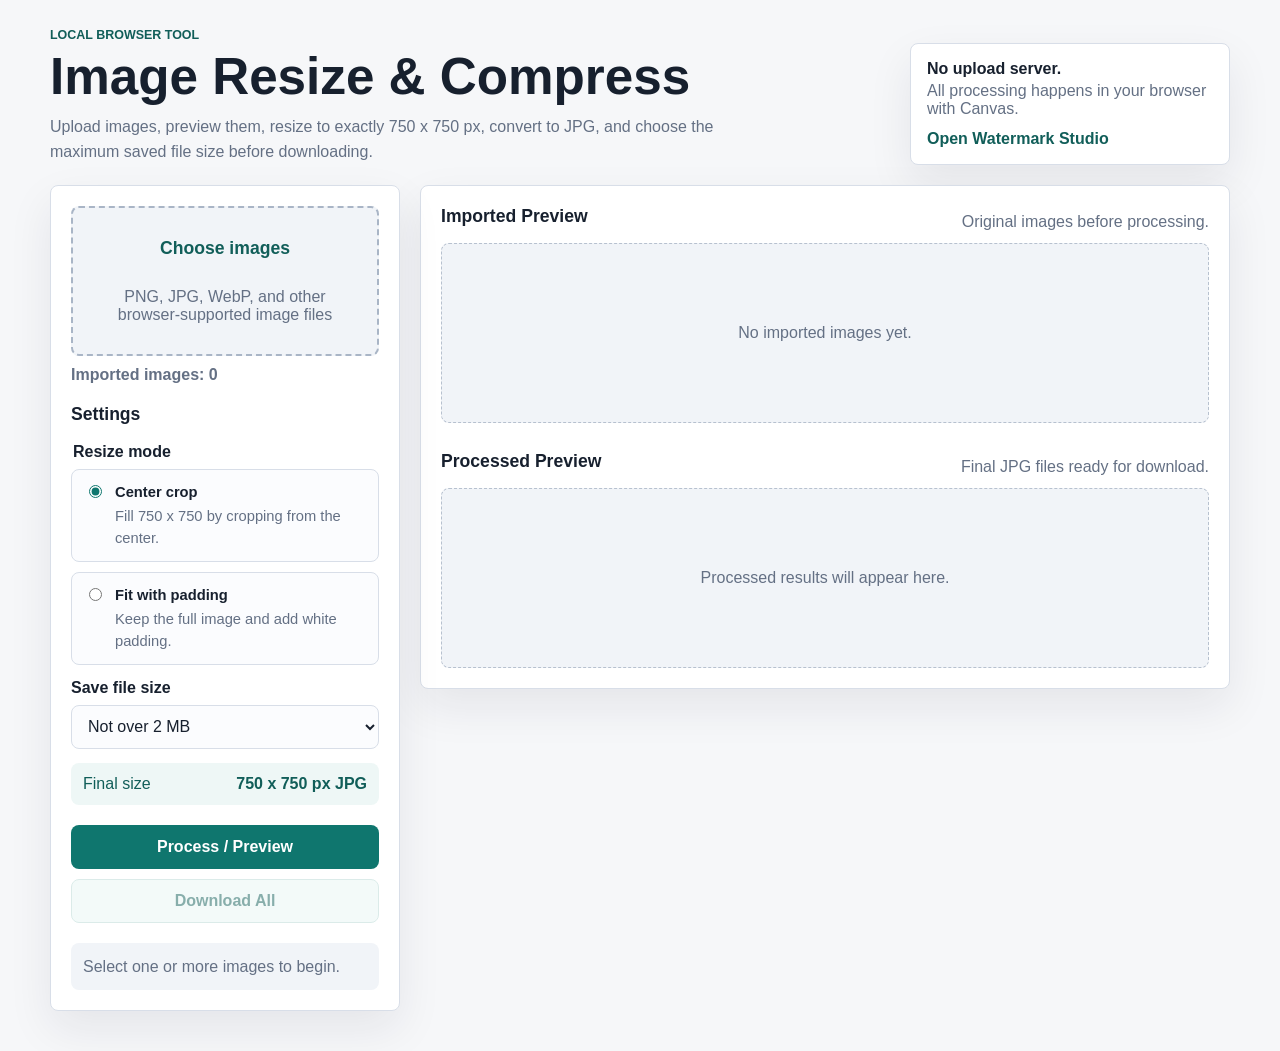
==== image-resizer/index.html @ e672ca7f "Restore watermark app and add resizer route" ====
<!DOCTYPE html>
<html lang="en">
<head>
  <meta charset="UTF-8">
  <meta name="viewport" content="width=device-width, initial-scale=1.0">
  <title>Image Resize & Compress</title>
  <link rel="stylesheet" href="styles.css">
</head>
<body>
  <main class="app-shell">
    <header class="app-header">
      <div>
        <p class="eyebrow">Local browser tool</p>
        <h1>Image Resize & Compress</h1>
        <p class="intro">Upload images, preview them, resize to exactly 750 x 750 px, convert to JPG, and choose the maximum saved file size before downloading.</p>
      </div>
      <div class="privacy-note">
        <strong>No upload server.</strong>
        <span>All processing happens in your browser with Canvas.</span>
        <a class="header-link" href="../">Open Watermark Studio</a>
      </div>
    </header>

    <section class="tool-layout">
      <aside class="panel controls-panel">
        <section class="upload-area" aria-labelledby="uploadTitle">
          <label class="upload-zone" for="imageInput">
            <input id="imageInput" type="file" accept="image/*" multiple>
            <span id="uploadTitle" class="upload-title">Choose images</span>
            <span class="upload-subtitle">PNG, JPG, WebP, and other browser-supported image files</span>
          </label>
          <p id="imageCount" class="image-count">Imported images: 0</p>
        </section>

        <section class="settings-panel" aria-labelledby="settingsTitle">
          <h2 id="settingsTitle">Settings</h2>
          <fieldset class="mode-fieldset">
            <legend>Resize mode</legend>
            <label class="radio-card">
              <input type="radio" name="resizeMode" value="cover" checked>
              <span>
                <strong>Center crop</strong>
                Fill 750 x 750 by cropping from the center.
              </span>
            </label>
            <label class="radio-card">
              <input type="radio" name="resizeMode" value="contain">
              <span>
                <strong>Fit with padding</strong>
                Keep the full image and add white padding.
              </span>
            </label>
          </fieldset>

          <label class="select-field" for="fileSizeLimit">
            <span>Save file size</span>
            <select id="fileSizeLimit">
              <option value="2mb">Not over 2 MB</option>
              <option value="5mb">Not over 5 MB (actual max 4.5 MB)</option>
            </select>
          </label>

          <div class="fixed-output">
            <span>Final size</span>
            <strong>750 x 750 px JPG</strong>
          </div>
        </section>

        <div class="action-row">
          <button id="processButton" class="primary-button" type="button">Process / Preview</button>
          <button id="downloadAllButton" class="secondary-button" type="button" disabled>Download All</button>
        </div>

        <p id="statusText" class="status-text" role="status">Select one or more images to begin.</p>
      </aside>

      <section class="panel previews-panel">
        <div class="section-heading">
          <h2>Imported Preview</h2>
          <p>Original images before processing.</p>
        </div>
        <div id="originalGrid" class="preview-grid empty-grid">
          <div class="empty-state">No imported images yet.</div>
        </div>

        <div class="section-heading processed-heading">
          <h2>Processed Preview</h2>
          <p>Final JPG files ready for download.</p>
        </div>
        <div id="processedGrid" class="preview-grid empty-grid">
          <div class="empty-state">Processed results will appear here.</div>
        </div>
      </section>
    </section>
  </main>

  <template id="originalCardTemplate">
    <article class="image-card">
      <div class="image-frame">
        <img alt="">
      </div>
      <div class="card-body">
        <h3 class="file-name"></h3>
        <p class="file-meta"></p>
      </div>
    </article>
  </template>

  <template id="processedCardTemplate">
    <article class="image-card processed-card">
      <div class="image-frame">
        <img alt="">
      </div>
      <div class="card-body">
        <h3 class="file-name"></h3>
        <dl class="details-list">
          <div>
            <dt>Original size</dt>
            <dd class="original-size"></dd>
          </div>
          <div>
            <dt>Final size</dt>
            <dd class="final-size"></dd>
          </div>
          <div>
            <dt>Dimensions</dt>
            <dd class="dimensions"></dd>
          </div>
          <div>
            <dt>Limit</dt>
            <dd class="file-limit"></dd>
          </div>
        </dl>
        <p class="result-message"></p>
        <button class="download-button" type="button">Download</button>
      </div>
    </article>
  </template>

  <script src="app.js"></script>
</body>
</html>
---- image-resizer/styles.css ----
:root {
  color-scheme: light;
  --bg: #f6f7f9;
  --surface: #ffffff;
  --surface-soft: #f1f4f8;
  --border: #d8dee8;
  --text: #17202e;
  --muted: #647084;
  --brand: #0f766e;
  --brand-dark: #115e59;
  --danger: #b42318;
  --success: #087443;
  --shadow: 0 18px 45px rgba(20, 31, 47, 0.08);
  --radius: 8px;
}

* {
  box-sizing: border-box;
}

body {
  margin: 0;
  min-height: 100vh;
  font-family: Arial, Helvetica, sans-serif;
  color: var(--text);
  background: var(--bg);
}

button,
input,
select {
  font: inherit;
}

.app-shell {
  width: min(1180px, calc(100% - 32px));
  margin: 0 auto;
  padding: 28px 0 40px;
}

.app-header {
  display: grid;
  grid-template-columns: minmax(0, 1fr) minmax(240px, 320px);
  gap: 20px;
  align-items: end;
  margin-bottom: 20px;
}

.eyebrow {
  margin: 0 0 8px;
  color: var(--brand-dark);
  font-size: 0.78rem;
  font-weight: 700;
  text-transform: uppercase;
  letter-spacing: 0;
}

h1,
h2,
h3,
p {
  margin-top: 0;
}

h1 {
  margin-bottom: 10px;
  font-size: clamp(2rem, 4vw, 3.4rem);
  line-height: 1.05;
}

.intro {
  max-width: 720px;
  margin-bottom: 0;
  color: var(--muted);
  font-size: 1rem;
  line-height: 1.6;
}

.privacy-note {
  display: grid;
  gap: 4px;
  padding: 16px;
  border: 1px solid var(--border);
  border-radius: var(--radius);
  background: var(--surface);
  color: var(--muted);
  box-shadow: var(--shadow);
}

.privacy-note strong {
  color: var(--text);
}

.header-link {
  display: inline-flex;
  width: fit-content;
  margin-top: 8px;
  color: var(--brand-dark);
  font-weight: 700;
  text-decoration: none;
}

.header-link:hover {
  text-decoration: underline;
}

.tool-layout {
  display: grid;
  grid-template-columns: minmax(280px, 350px) minmax(0, 1fr);
  gap: 20px;
  align-items: start;
}

.panel {
  border: 1px solid var(--border);
  border-radius: var(--radius);
  background: var(--surface);
  box-shadow: var(--shadow);
}

.controls-panel {
  display: grid;
  gap: 20px;
  padding: 20px;
  position: sticky;
  top: 16px;
}

.previews-panel {
  padding: 20px;
}

.upload-zone {
  display: grid;
  gap: 8px;
  min-height: 150px;
  place-items: center;
  padding: 20px;
  border: 2px dashed #a9b5c6;
  border-radius: var(--radius);
  background: var(--surface-soft);
  text-align: center;
  cursor: pointer;
  transition: border-color 160ms ease, background 160ms ease;
}

.upload-zone:hover,
.upload-zone.is-dragging {
  border-color: var(--brand);
  background: #e8f5f3;
}

.upload-zone input {
  display: none;
}

.upload-title {
  color: var(--brand-dark);
  font-size: 1.1rem;
  font-weight: 700;
}

.upload-subtitle,
.image-count,
.status-text,
.section-heading p,
.file-meta,
.details-list,
.result-message {
  color: var(--muted);
}

.image-count {
  margin: 10px 0 0;
  font-weight: 700;
}

.settings-panel {
  display: grid;
  gap: 14px;
}

.settings-panel h2,
.section-heading h2 {
  margin-bottom: 4px;
  font-size: 1.1rem;
}

.mode-fieldset {
  display: grid;
  gap: 10px;
  padding: 0;
  margin: 0;
  border: 0;
}

.mode-fieldset legend {
  margin-bottom: 8px;
  font-weight: 700;
}

.select-field {
  display: grid;
  gap: 8px;
}

.select-field span {
  font-weight: 700;
}

.select-field select {
  width: 100%;
  min-height: 44px;
  padding: 10px 12px;
  border: 1px solid var(--border);
  border-radius: var(--radius);
  background: #fbfcfe;
  color: var(--text);
}

.radio-card {
  display: grid;
  grid-template-columns: auto 1fr;
  gap: 10px;
  align-items: start;
  padding: 12px;
  border: 1px solid var(--border);
  border-radius: var(--radius);
  background: #fbfcfe;
  cursor: pointer;
}

.radio-card input {
  margin-top: 3px;
  accent-color: var(--brand);
}

.radio-card span {
  display: grid;
  gap: 3px;
  color: var(--muted);
  font-size: 0.92rem;
  line-height: 1.45;
}

.radio-card strong {
  color: var(--text);
}

.fixed-output {
  display: flex;
  justify-content: space-between;
  gap: 12px;
  padding: 12px;
  border-radius: var(--radius);
  background: #eef7f6;
  color: var(--brand-dark);
}

.action-row {
  display: grid;
  gap: 10px;
}

.primary-button,
.secondary-button,
.download-button {
  min-height: 44px;
  border: 0;
  border-radius: var(--radius);
  font-weight: 700;
  cursor: pointer;
  transition: transform 160ms ease, opacity 160ms ease, background 160ms ease;
}

.primary-button {
  background: var(--brand);
  color: #ffffff;
}

.secondary-button,
.download-button {
  border: 1px solid #b7d8d4;
  background: #e8f5f3;
  color: var(--brand-dark);
}

.download-button {
  width: 100%;
  margin-top: 8px;
}

.primary-button:hover,
.secondary-button:hover,
.download-button:hover {
  transform: translateY(-1px);
}

.primary-button:disabled,
.secondary-button:disabled,
.download-button:disabled {
  opacity: 0.5;
  cursor: not-allowed;
  transform: none;
}

.status-text {
  min-height: 44px;
  margin: 0;
  padding: 12px;
  border-radius: var(--radius);
  background: var(--surface-soft);
  line-height: 1.45;
}

.status-text.is-error {
  color: var(--danger);
  background: #fff0ee;
}

.status-text.is-success {
  color: var(--success);
  background: #ecfdf3;
}

.section-heading {
  display: flex;
  align-items: end;
  justify-content: space-between;
  gap: 16px;
  margin-bottom: 12px;
}

.section-heading p {
  margin-bottom: 0;
  text-align: right;
}

.processed-heading {
  margin-top: 28px;
}

.preview-grid {
  display: grid;
  grid-template-columns: repeat(auto-fill, minmax(220px, 1fr));
  gap: 16px;
}

.empty-grid {
  display: block;
}

.empty-state {
  display: grid;
  min-height: 180px;
  place-items: center;
  border: 1px dashed #b7c1cf;
  border-radius: var(--radius);
  background: var(--surface-soft);
  color: var(--muted);
  text-align: center;
  padding: 18px;
}

.image-card {
  overflow: hidden;
  border: 1px solid var(--border);
  border-radius: var(--radius);
  background: #ffffff;
}

.image-frame {
  display: grid;
  aspect-ratio: 1 / 1;
  place-items: center;
  overflow: hidden;
  background:
    linear-gradient(45deg, #eef1f5 25%, transparent 25%),
    linear-gradient(-45deg, #eef1f5 25%, transparent 25%),
    linear-gradient(45deg, transparent 75%, #eef1f5 75%),
    linear-gradient(-45deg, transparent 75%, #eef1f5 75%),
    #ffffff;
  background-position: 0 0, 0 10px, 10px -10px, -10px 0;
  background-size: 20px 20px;
}

.image-frame img {
  display: block;
  width: 100%;
  height: 100%;
  object-fit: contain;
}

.processed-card .image-frame img {
  object-fit: cover;
}

.card-body {
  display: grid;
  gap: 8px;
  padding: 14px;
}

.file-name {
  margin-bottom: 0;
  font-size: 1rem;
  line-height: 1.35;
  overflow-wrap: anywhere;
}

.file-meta,
.result-message {
  margin-bottom: 0;
  font-size: 0.9rem;
  line-height: 1.45;
}

.details-list {
  display: grid;
  gap: 6px;
  margin: 0;
  font-size: 0.9rem;
}

.details-list div {
  display: flex;
  justify-content: space-between;
  gap: 12px;
}

.details-list dt {
  font-weight: 700;
  color: var(--text);
}

.details-list dd {
  margin: 0;
  text-align: right;
}

.result-message.is-error {
  color: var(--danger);
}

.result-message.is-success {
  color: var(--success);
}

@media (max-width: 900px) {
  .app-header,
  .tool-layout {
    grid-template-columns: 1fr;
  }

  .controls-panel {
    position: static;
  }
}

@media (max-width: 560px) {
  .app-shell {
    width: min(100% - 20px, 1180px);
    padding-top: 18px;
  }

  .panel,
  .controls-panel,
  .previews-panel {
    padding: 16px;
  }

  .section-heading {
    display: block;
  }

  .section-heading p {
    text-align: left;
  }

  .preview-grid {
    grid-template-columns: 1fr;
  }

  .fixed-output,
  .details-list div {
    display: grid;
  }

  .details-list dd {
    text-align: left;
  }
}
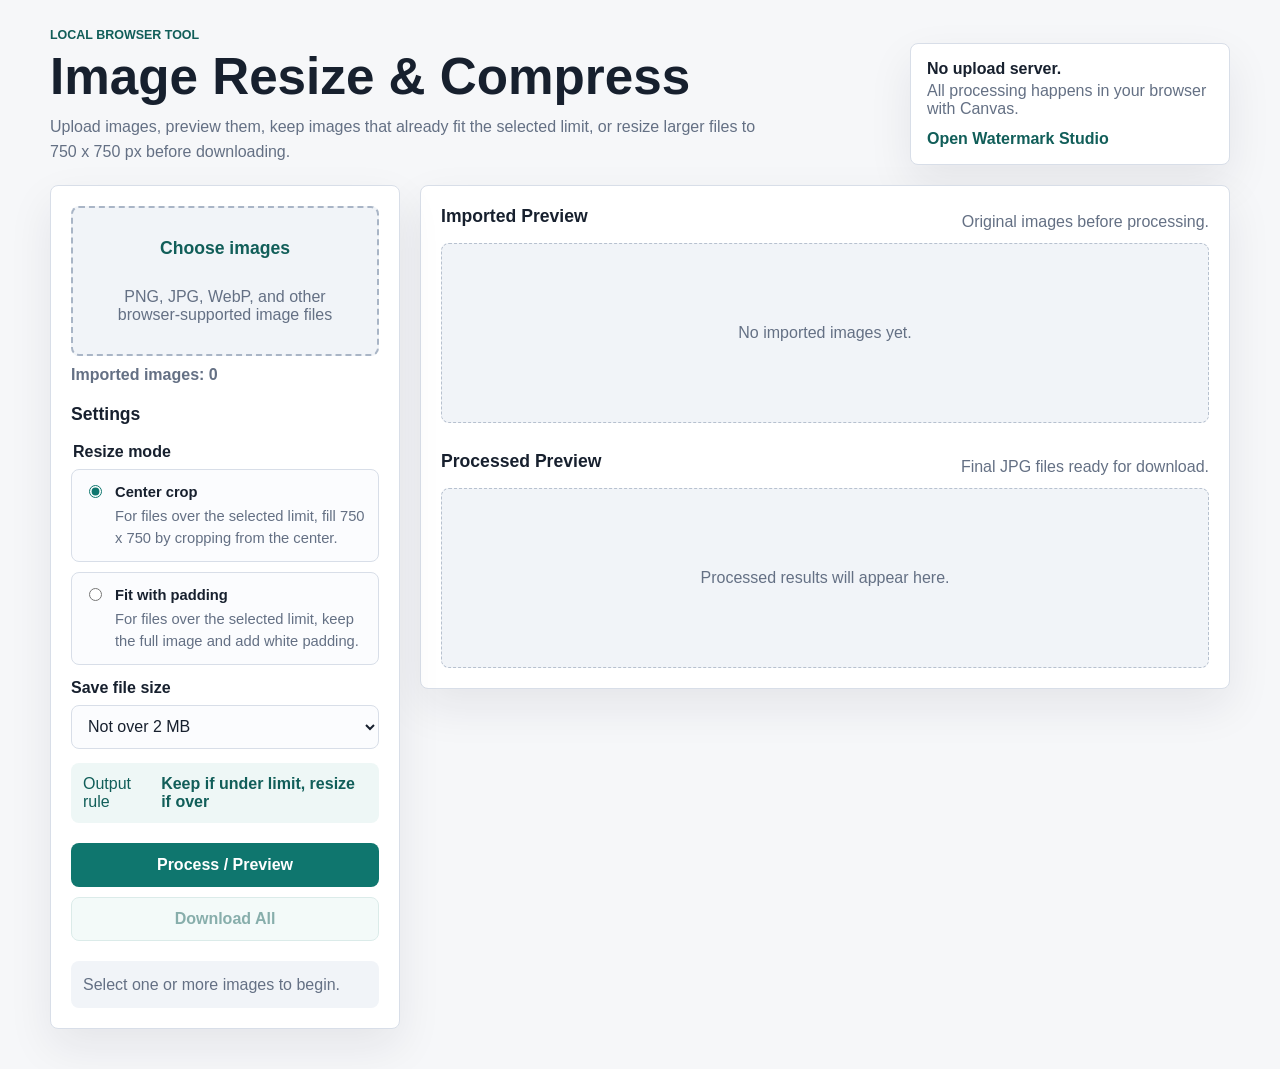
==== commit 6ccae347: "Preserve images already under size limit" ====
--- a/image-resizer/index.html
+++ b/image-resizer/index.html
@@ -12,7 +12,7 @@
       <div>
         <p class="eyebrow">Local browser tool</p>
         <h1>Image Resize & Compress</h1>
-        <p class="intro">Upload images, preview them, resize to exactly 750 x 750 px, convert to JPG, and choose the maximum saved file size before downloading.</p>
+        <p class="intro">Upload images, preview them, keep images that already fit the selected limit, or resize larger files to 750 x 750 px before downloading.</p>
       </div>
       <div class="privacy-note">
         <strong>No upload server.</strong>
@@ -40,14 +40,14 @@
               <input type="radio" name="resizeMode" value="cover" checked>
               <span>
                 <strong>Center crop</strong>
-                Fill 750 x 750 by cropping from the center.
+                For files over the selected limit, fill 750 x 750 by cropping from the center.
               </span>
             </label>
             <label class="radio-card">
               <input type="radio" name="resizeMode" value="contain">
               <span>
                 <strong>Fit with padding</strong>
-                Keep the full image and add white padding.
+                For files over the selected limit, keep the full image and add white padding.
               </span>
             </label>
           </fieldset>
@@ -61,8 +61,8 @@
           </label>
 
           <div class="fixed-output">
-            <span>Final size</span>
-            <strong>750 x 750 px JPG</strong>
+            <span>Output rule</span>
+            <strong>Keep if under limit, resize if over</strong>
           </div>
         </section>
 
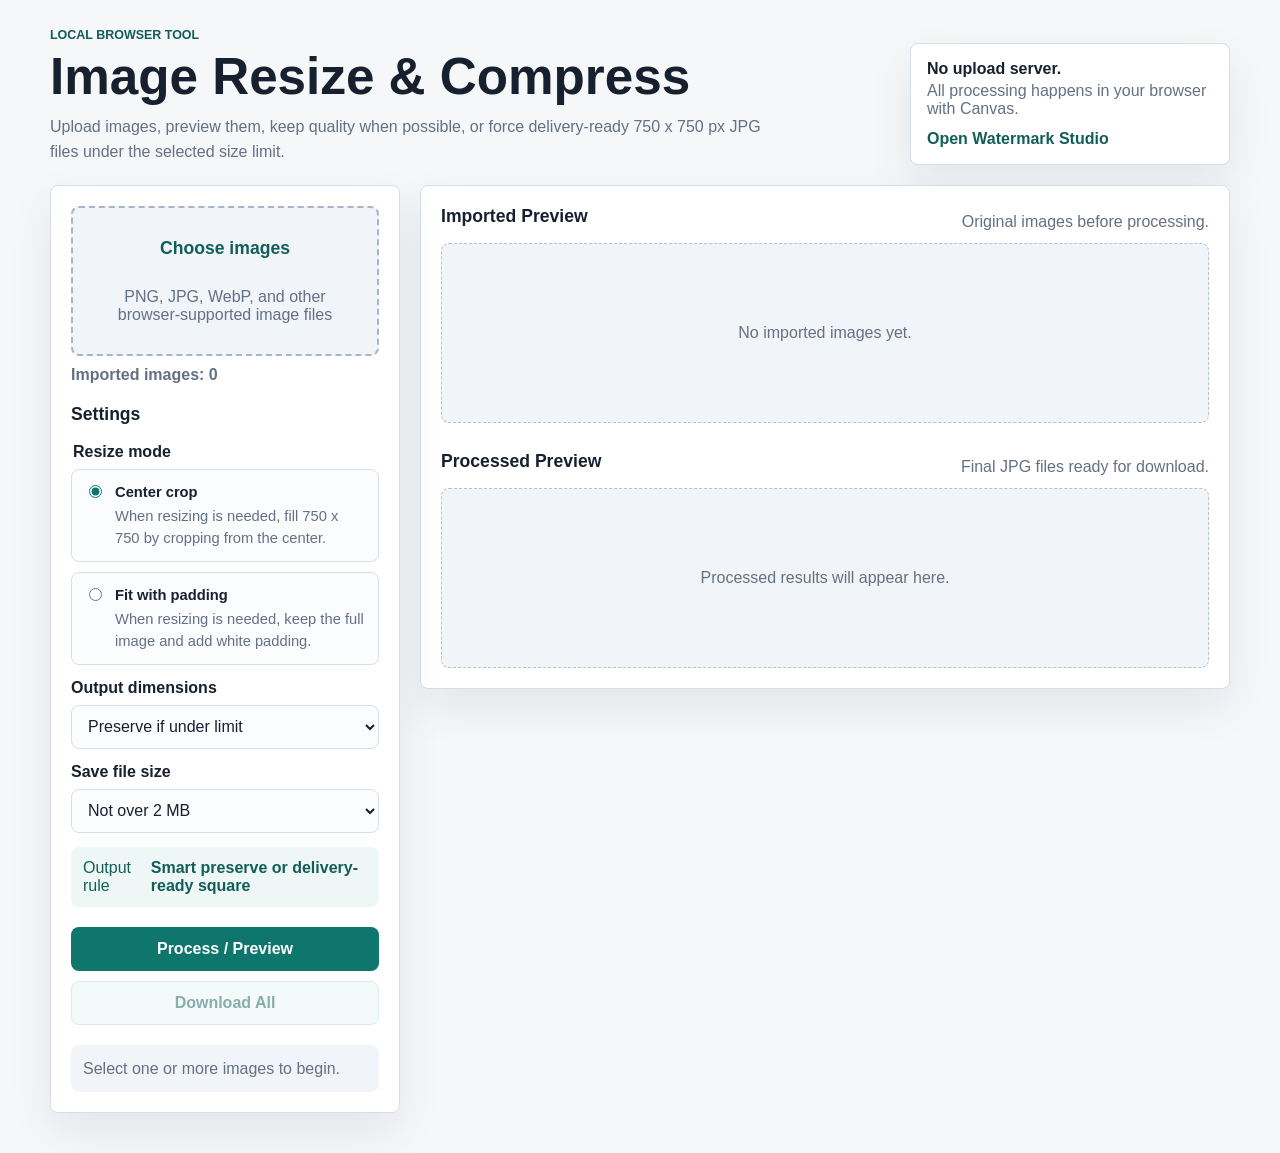
==== commit 55561f5e: "Add delivery-ready output mode" ====
--- a/image-resizer/index.html
+++ b/image-resizer/index.html
@@ -12,7 +12,7 @@
       <div>
         <p class="eyebrow">Local browser tool</p>
         <h1>Image Resize & Compress</h1>
-        <p class="intro">Upload images, preview them, keep images that already fit the selected limit, or resize larger files to 750 x 750 px before downloading.</p>
+        <p class="intro">Upload images, preview them, keep quality when possible, or force delivery-ready 750 x 750 px JPG files under the selected size limit.</p>
       </div>
       <div class="privacy-note">
         <strong>No upload server.</strong>
@@ -40,17 +40,25 @@
               <input type="radio" name="resizeMode" value="cover" checked>
               <span>
                 <strong>Center crop</strong>
-                For files over the selected limit, fill 750 x 750 by cropping from the center.
+                When resizing is needed, fill 750 x 750 by cropping from the center.
               </span>
             </label>
             <label class="radio-card">
               <input type="radio" name="resizeMode" value="contain">
               <span>
                 <strong>Fit with padding</strong>
-                For files over the selected limit, keep the full image and add white padding.
+                When resizing is needed, keep the full image and add white padding.
               </span>
             </label>
           </fieldset>
+
+          <label class="select-field" for="outputMode">
+            <span>Output dimensions</span>
+            <select id="outputMode">
+              <option value="smart">Preserve if under limit</option>
+              <option value="delivery">Force 750 x 750 for delivery apps</option>
+            </select>
+          </label>
 
           <label class="select-field" for="fileSizeLimit">
             <span>Save file size</span>
@@ -62,7 +70,7 @@
 
           <div class="fixed-output">
             <span>Output rule</span>
-            <strong>Keep if under limit, resize if over</strong>
+            <strong>Smart preserve or delivery-ready square</strong>
           </div>
         </section>
 
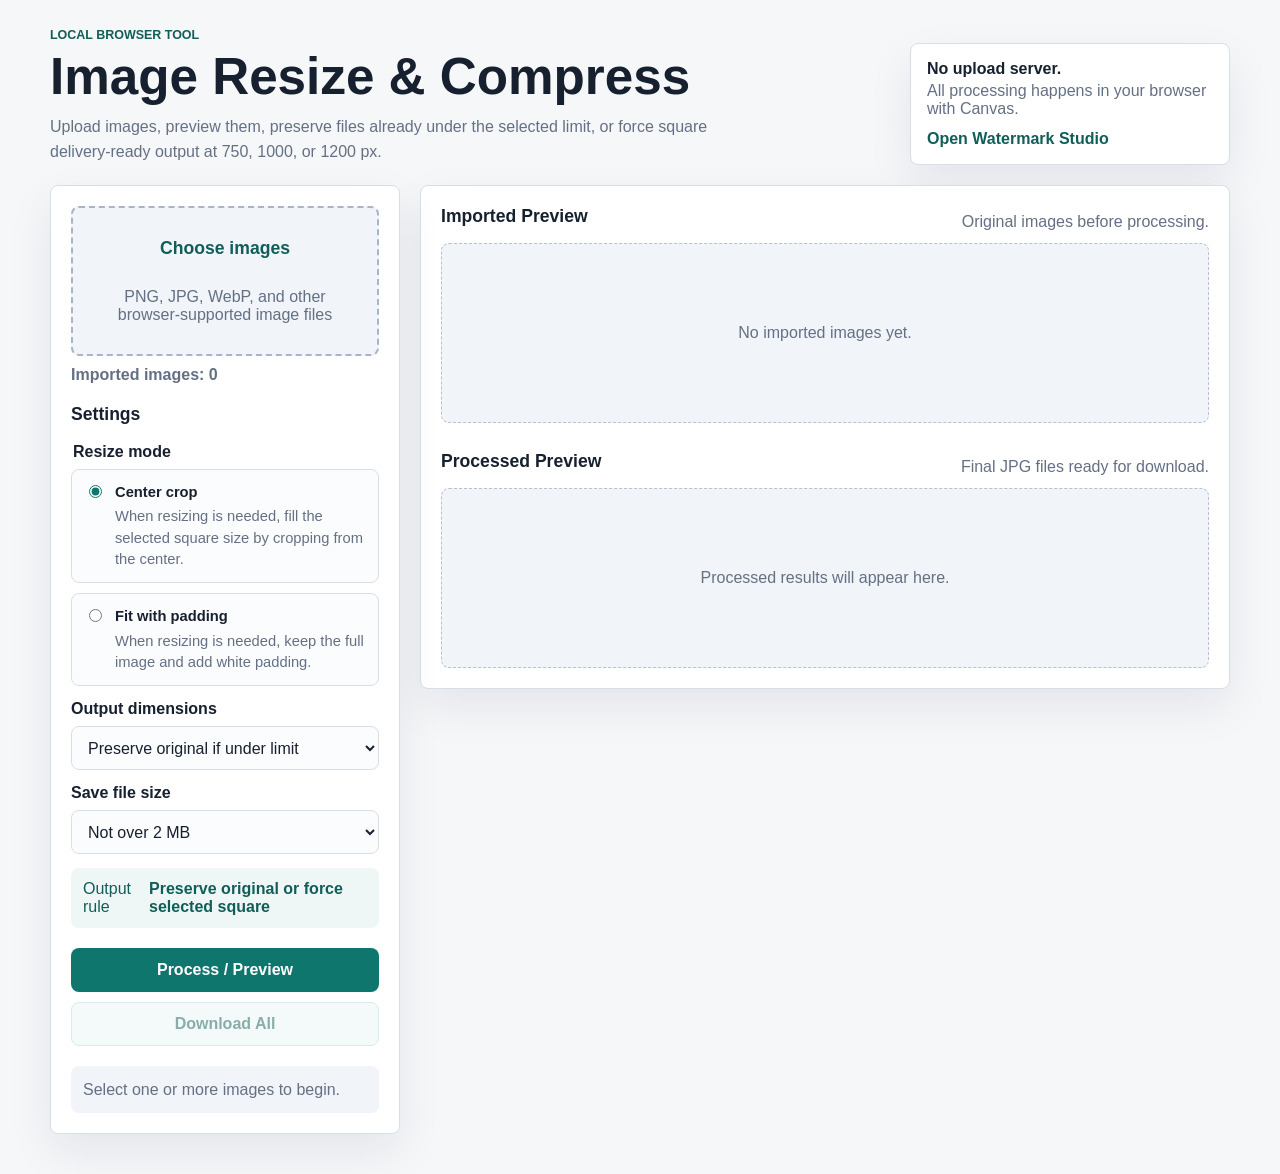
==== commit 0998ee5d: "Add selectable square output sizes" ====
--- a/image-resizer/index.html
+++ b/image-resizer/index.html
@@ -4,7 +4,7 @@
   <meta charset="UTF-8">
   <meta name="viewport" content="width=device-width, initial-scale=1.0">
   <title>Image Resize & Compress</title>
-  <link rel="stylesheet" href="styles.css">
+  <link rel="stylesheet" href="/image-resizer/styles.css">
 </head>
 <body>
   <main class="app-shell">
@@ -12,12 +12,12 @@
       <div>
         <p class="eyebrow">Local browser tool</p>
         <h1>Image Resize & Compress</h1>
-        <p class="intro">Upload images, preview them, keep quality when possible, or force delivery-ready 750 x 750 px JPG files under the selected size limit.</p>
+        <p class="intro">Upload images, preview them, preserve files already under the selected limit, or force square delivery-ready output at 750, 1000, or 1200 px.</p>
       </div>
       <div class="privacy-note">
         <strong>No upload server.</strong>
         <span>All processing happens in your browser with Canvas.</span>
-        <a class="header-link" href="../">Open Watermark Studio</a>
+        <a class="header-link" href="/">Open Watermark Studio</a>
       </div>
     </header>
 
@@ -40,7 +40,7 @@
               <input type="radio" name="resizeMode" value="cover" checked>
               <span>
                 <strong>Center crop</strong>
-                When resizing is needed, fill 750 x 750 by cropping from the center.
+                When resizing is needed, fill the selected square size by cropping from the center.
               </span>
             </label>
             <label class="radio-card">
@@ -55,8 +55,10 @@
           <label class="select-field" for="outputMode">
             <span>Output dimensions</span>
             <select id="outputMode">
-              <option value="smart">Preserve if under limit</option>
-              <option value="delivery">Force 750 x 750 for delivery apps</option>
+              <option value="preserve">Preserve original if under limit</option>
+              <option value="square-750">Force 750 x 750</option>
+              <option value="square-1000">Force 1000 x 1000</option>
+              <option value="square-1200">Force 1200 x 1200</option>
             </select>
           </label>
 
@@ -70,7 +72,7 @@
 
           <div class="fixed-output">
             <span>Output rule</span>
-            <strong>Smart preserve or delivery-ready square</strong>
+            <strong>Preserve original or force selected square</strong>
           </div>
         </section>
 
@@ -145,6 +147,6 @@
     </article>
   </template>
 
-  <script src="app.js"></script>
+  <script src="/image-resizer/app.js"></script>
 </body>
 </html>
